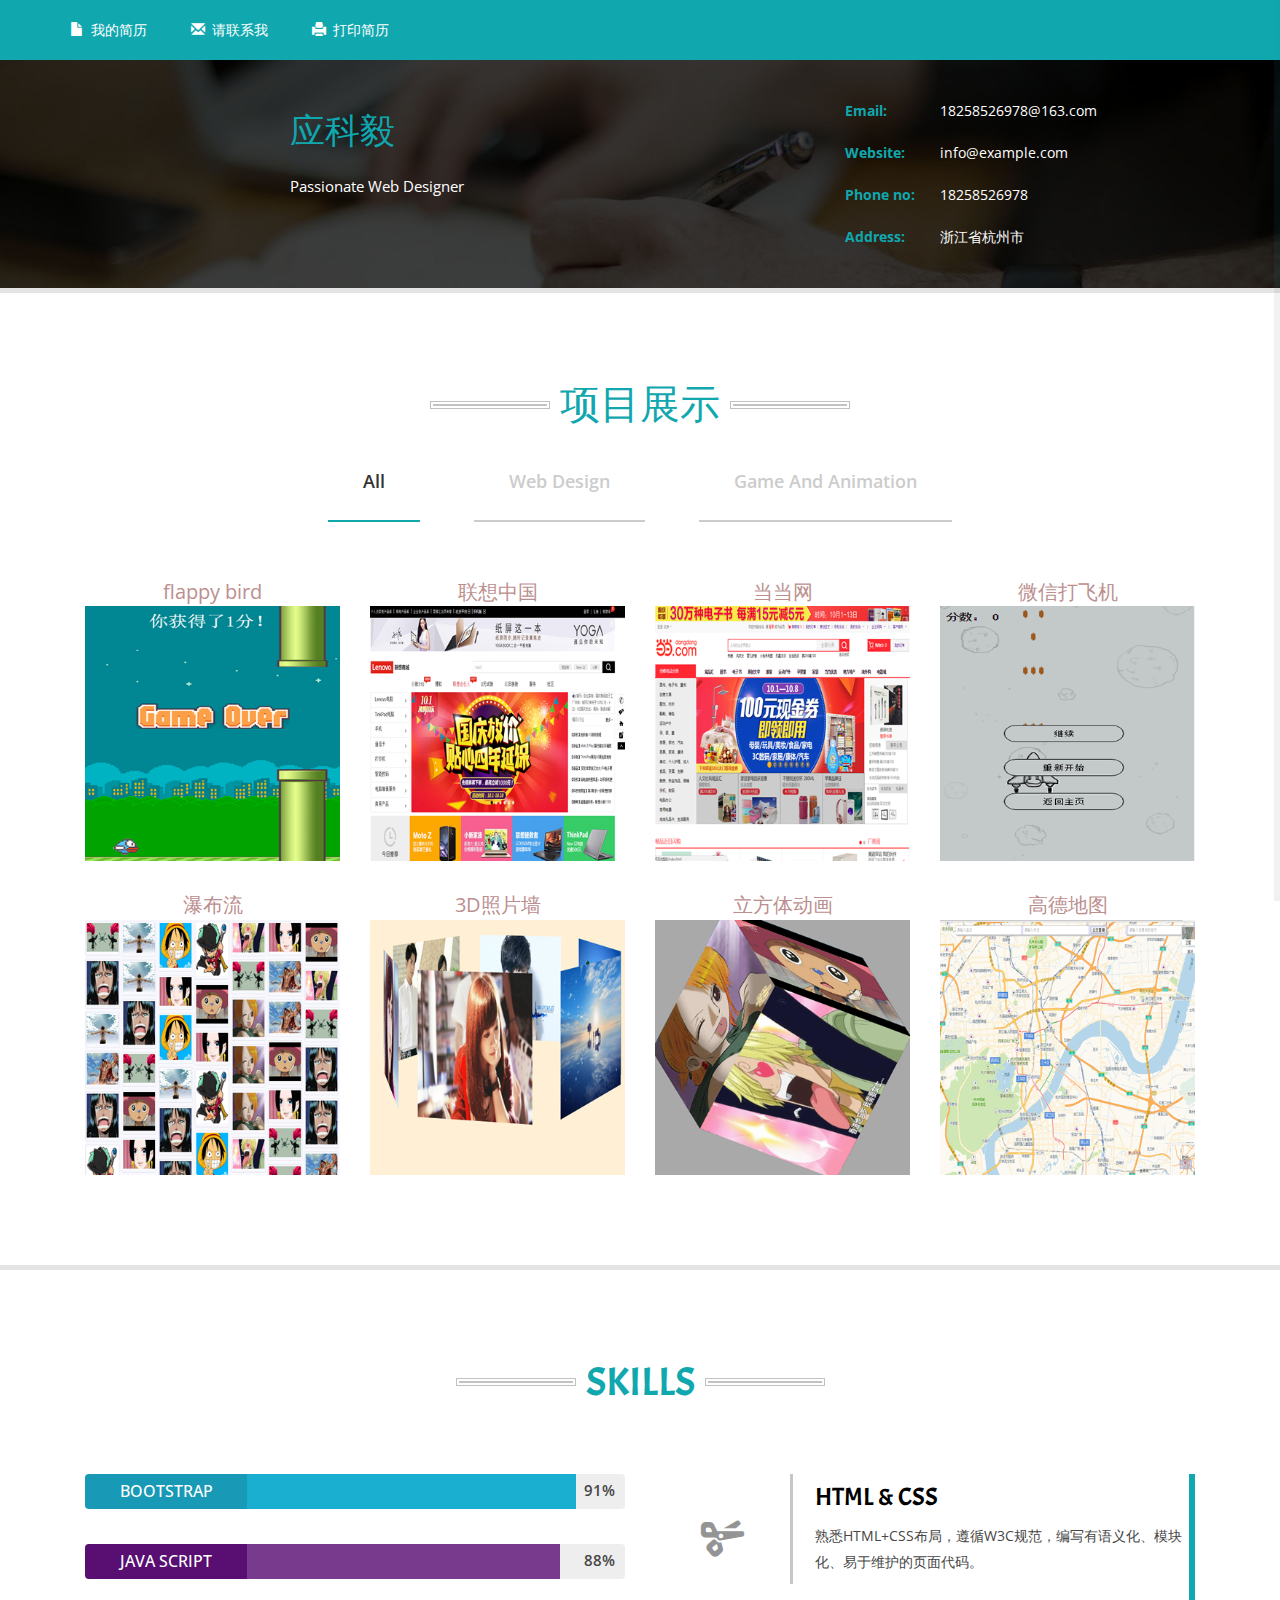
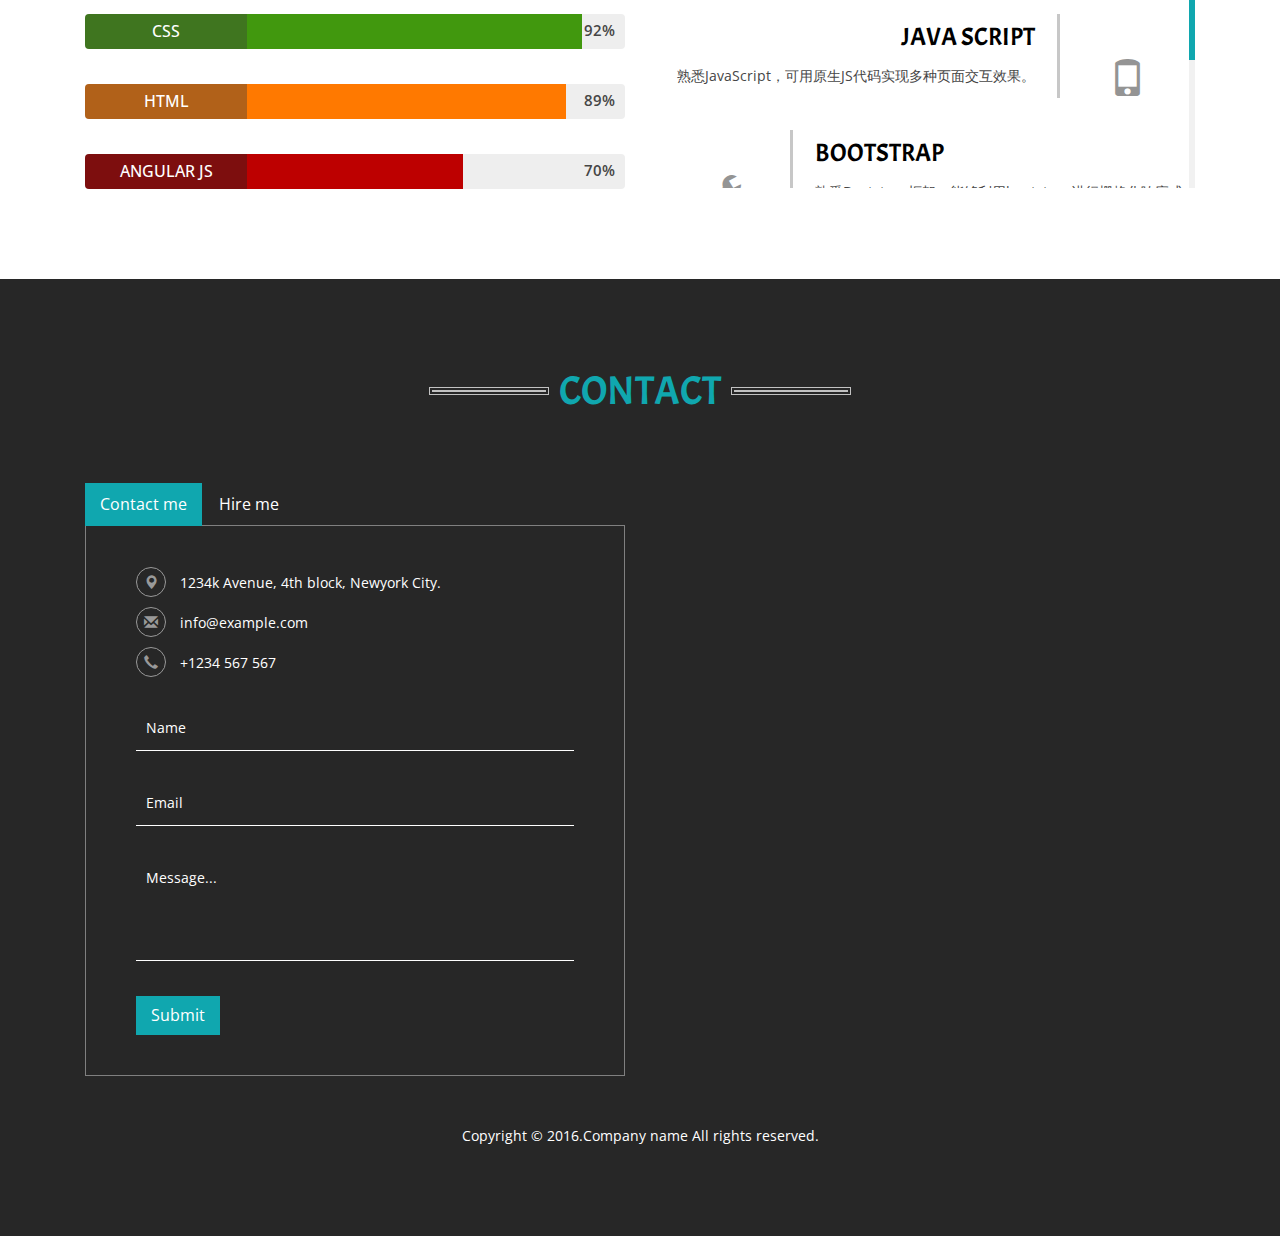
==== index.html @ 31d066c9 "2.7" ====
<!DOCTYPE html>
<html>
<head>
<title>Home</title>
<!-- for-mobile-apps -->
<meta name="viewport" content="width=device-width, initial-scale=1">
<meta http-equiv="Content-Type" content="text/html; charset=utf-8" />
<meta name="keywords" content="" />
<script type="application/x-javascript"> addEventListener("load", function() { setTimeout(hideURLbar, 0); }, false);
		function hideURLbar(){ window.scrollTo(0,1); } </script>
<!-- //for-mobile-apps -->
<link href="css/bootstrap.css" rel="stylesheet" type="text/css" media="all" />
<link href="css/style.css" rel="stylesheet" type="text/css" media="all" />
<!-- js -->
<script type="text/javascript" src="js/jquery-2.1.4.min.js"></script>
<!-- //js -->
<!-- fonts -->
<link href='http://fonts.useso.com/css?family=Open+Sans:300italic,400italic,600italic,700italic,800italic,400,300,600,700,800' rel='stylesheet' type='text/css'>
<link href='http://fonts.useso.com/css?family=Acme' rel='stylesheet' type='text/css'><!-- //fonts -->

	<!-- start-smoth-scrolling -->
		<script type="text/javascript" src="js/move-top.js"></script>
		<script type="text/javascript" src="js/easing.js"></script>
		<script type="text/javascript">
			jQuery(document).ready(function($) {
				$(".scroll").click(function(event){		
					event.preventDefault();
					$('html,body').animate({scrollTop:$(this.hash).offset().top},1000);
				});
			});
		</script>
	<!-- start-smoth-scrolling -->

<!-- skills -->
<script src="js/pie-chart.js" type="text/javascript"></script>
 <script type="text/javascript">

        $(document).ready(function () {
            $('#demo-pie-1').pieChart({
                barColor: '#10A7AF',
                trackColor: '#fff',
                lineCap: 'round',
                lineWidth: 8,
                onStep: function (from, to, percent) {
                    $(this.element).find('.pie-value').text(Math.round(percent) + '%');
                }
            });

            $('#demo-pie-2').pieChart({
                barColor: '#10A7AF',
                trackColor: '#fff',
                lineCap: 'butt',
                lineWidth: 8,
                onStep: function (from, to, percent) {
                    $(this.element).find('.pie-value').text(Math.round(percent) + '%');
                }
            });

            $('#demo-pie-3').pieChart({
                barColor: '#10A7AF',
                trackColor: '#fff',
                lineCap: 'square',
                lineWidth: 8,
                onStep: function (from, to, percent) {
                    $(this.element).find('.pie-value').text(Math.round(percent) + '%');
                }
            });
			
			$('#demo-pie-4').pieChart({
                barColor: '#10A7AF',
                trackColor: '#fff',
                lineCap: 'square',
                lineWidth: 8,
                onStep: function (from, to, percent) {
                    $(this.element).find('.pie-value').text(Math.round(percent) + '%');
                }
            });
        });
    </script>
<!-- skills -->
<script type="text/javascript" src="js/numscroller-1.0.js"></script>

</head>
<body>
<!-- banner -->
<div class="header-top">
	<div class="container">
		<ul>
			<li><a class="scroll" href="#about"><span class="glyphicon glyphicon-file" aria-hidden="true"></span>我的简历</a></li>
			<li><a class="scroll" href="#emailme"><span class="glyphicon glyphicon-envelope" aria-hidden="true"></span>请联系我</a></li>
			<li><a href="javascript:window.print()"><span class="glyphicon glyphicon-print" aria-hidden="true"></span>打印简历</a></li>
		</ul>
	</div>
</div>	
<div class="header">
	<div class="container">
		<div class="col-md-8 header-left">
			<div class="col-sm-5 pro-pic">
				<!--<img class="img-responsive" src="images/pic1.jpg" alt=" "/>-->
			</div>
			<div class="col-sm-5 pro-text">
				<h1>应科毅</h1>
				<p>Passionate Web Designer</p>
			</div>
			<div class="clearfix"></div>
		</div>
		<div class="col-md-4 header-right ">
			<ul class="list-left">
				<li>Email:</li>
				<li>Website:</li>
				<li>Phone no:</li>
				<li>Address: </li>
			</ul>
			<ul class="list-right">
				<li><a href="mailto:info@example.com">18258526978@163.com</a></li>
				<li><a href="mailto:info@example.com">info@example.com</a></li>
				<li>18258526978</li>
				<li>浙江省杭州市</li>
			</ul>
			<div class="clearfix"></div>
		</div>
		<div class="clearfix"></div>
	</div>
</div>
<!-- //banner -->
<!-- education -->
<!--<div class="employment">-->
	<!--<div class="container">-->
		<!--<h3 class="tittle ">Work Experience</h3>-->
		<!--<p class="abt-para ">Sed ut perspiciatis unde omnis iste natus error sit -->
		<!--voluptatem accusantium doloremque laudantium, totam -->
		<!--rem aperiam, eaque ipsa quae ab illo inventore veritatis -->
		<!--et quasi architecto beatae vitae dicta sunt explicabo. -->
		<!--Nemo enim ipsam voluptatem quia voluptas sit aspernatur . </p>-->

	<!--</div>-->
<!--</div>-->
<!-- education -->
<!-- portfolio -->
<div class="portfolio">
	<div class="container">
		<h3 class="tittle ">项目展示</h3>
			<div class="portfolio-grids">
				<script src="js/easyResponsiveTabs.js" type="text/javascript"></script>
				<script type="text/javascript">
									$(document).ready(function () {
										$('#horizontalTab').easyResponsiveTabs({
											type: 'default', //Types: default, vertical, accordion           
											width: 'auto', //auto or any width like 600px
											fit: true   // 100% fit in a container
										});
									});
									
				</script>
				<div class="sap_tabs">
					<div id="horizontalTab" style="display: block; width: 100%; margin: 0px;">
						<ul class="resp-tabs-list">
							<li class="resp-tab-item" aria-controls="tab_item-0" role="tab"><span>All</span></li> 
							<li class="resp-tab-item" aria-controls="tab_item-1" role="tab"><span>Web Design</span></li> 
							<li class="resp-tab-item" aria-controls="tab_item-2" role="tab"><span>Game and Animation</span></li>
						</ul>				  	 
						<div class="resp-tabs-container">
							<div class="tab-1 resp-tab-content" aria-labelledby="tab_item-0">
								<div class="col-md-3 team-gd ">
									<div class="thumb">
										<div style="font-size: 20px;text-align: center;color: rosybrown;">flappy bird</div>
										<a href="Flappy%20Bird/flappy%20bird.html" class="portfolio-link b-link-diagonal b-animate-go" data-toggle="modal"><img src="images/flappybird.png" alt=""><div class="team_pos">
											<ul>
												<li>
													<div class="morph pic fb_icon1">

													</div>
												</li>
											</ul>
										</div>

										</a>
									</div>
								</div>
								<div class="col-md-3 team-gd ">
									<div class="thumb">
										<div style="font-size: 20px;text-align: center;color: rosybrown;">联想中国</div>
										<a href="lenove/index.html" class="portfolio-link b-link-diagonal b-animate-go" data-toggle="modal"><img src="images/联想.png" alt="">
										<div class="team_pos">
											<ul>
												<li>
													<div class="morph pic fb_icon1">
													</div>
												</li>
											</ul>
										</div>
										</a>
									</div>
								</div>
								<div class="col-md-3 team-gd ">
									<div class="thumb">
										<div style="font-size: 20px;text-align: center;color: rosybrown;">当当网</div>
										<a href="当当网/index.html" class="portfolio-link b-link-diagonal b-animate-go" data-toggle="modal"><img src="images/当当.png" alt="">
										<div class="team_pos">
											<ul>
												<li>
													<div class="morph pic fb_icon1">
													</div>
												</li>
											</ul>
										</div>
										</a>
									</div>
								</div>
								<div class="col-md-3 team-gd ">
									<div class="thumb">
										<div style="font-size: 20px;text-align: center;color: rosybrown;">微信打飞机</div>

										<a href="微信打飞机/微信打飞机.html" class="portfolio-link b-link-diagonal b-animate-go" data-toggle="modal"><img src="images/微信打飞机.png" alt="">
										<div class="team_pos">
											<ul>
												<li>
													<div class="morph pic fb_icon1">
													</div>
												</li>
											</ul>
										</div>
										</a>
									</div>
								</div>
								<div class="col-md-3 team-gd yes_marg ">
									<div class="thumb">
										<div style="font-size: 20px;text-align: center;color: rosybrown;">瀑布流</div>
										<a href="瀑布流/瀑布流.html" class="portfolio-link b-link-diagonal b-animate-go" data-toggle="modal"><img src="images/瀑布流.png" alt="">
										<div class="team_pos">
											<ul>
												<li>
													<div class="morph pic fb_icon1">
													</div>
												</li>
											</ul>
										</div>
										</a>
									</div>
								</div>
								<div class="col-md-3 team-gd yes_marg ">
									<div class="thumb">
										<div style="font-size: 20px;text-align: center;color: rosybrown;">3D照片墙</div>
										<a href="3d照片墙/3D照片墙.html" class="portfolio-link b-link-diagonal b-animate-go" data-toggle="modal"><img src="images/3D照片墙.png" alt="">
										<div class="team_pos">
											<ul>
												<li>
													<div class="morph pic fb_icon1">
													</div>
												</li>
											</ul>
										</div>
										</a>
									</div>
								</div>
								<div class="col-md-3 team-gd yes_marg ">
									<div class="thumb">
										<div style="font-size: 20px;text-align: center;color: rosybrown;">立方体动画</div>
										<a href="立方体动画/绘制立方体.html" class="portfolio-link b-link-diagonal b-animate-go" data-toggle="modal"><img src="images/立方体旋转.png" alt="">
										<div class="team_pos">
											<ul>
												<li>
													<div class="morph pic fb_icon1">
													</div>
												</li>
											</ul>
										</div>
										</a>
									</div>
								</div>
								<div class="col-md-3 team-gd yes_marg ">
									<div class="thumb">
										<div style="font-size: 20px;text-align: center;color: rosybrown;">高德地图</div>
										<a href="高德地图/高德地图.html" class="portfolio-link b-link-diagonal b-animate-go" data-toggle="modal"><img src="images/高德.png" alt="">
										<div class="team_pos">
											<ul>
												<li>
													<div class="morph pic fb_icon1">
													</div>
												</li>
											</ul>
										</div>
										</a>
									</div>
								</div>
								<div class="clearfix"></div>
							</div>
							<div class="tab-1 resp-tab-content" aria-labelledby="tab_item-1">
								<div class="col-md-3 team-gd ">
									<div class="thumb">
										<a href="高德地图/高德地图.html" class="portfolio-link b-link-diagonal b-animate-go" data-toggle="modal"><img src="images/高德.png" alt="">
										<div class="team_pos">
											<ul>
												<li>
													<div class="morph pic fb_icon1">
													</div>
												</li>
											</ul>
										</div>
										</a>
									</div>
								</div>
								<div class="col-md-3 team-gd  ">
									<div class="thumb">
										<a href="瀑布流/瀑布流.html" class="portfolio-link b-link-diagonal b-animate-go" data-toggle="modal"><img src="images/瀑布流.png" alt="">
										<div class="team_pos">
											<ul>
												<li>
													<div class="morph pic fb_icon1">
													</div>
												</li>
											</ul>
										</div>
										</a>
									</div>
								</div>
								<div class="col-md-3 team-gd ">
									<div class="thumb">
										<a href="lenove/index.html" class="portfolio-link b-link-diagonal b-animate-go" data-toggle="modal"><img src="images/联想.png" alt="">
										<div class="team_pos">
											<ul>
												<li>
													<div class="morph pic fb_icon1">
													</div>
												</li>
											</ul>
										</div>
										</a>
									</div>
								</div>
								<div class="clearfix"></div>
							</div>
							<div class="tab-1 resp-tab-content" aria-labelledby="tab_item-2">
								<div class="col-md-3 team-gd ">
									<div class="thumb">
										<a href="微信打飞机/微信打飞机.html" class="portfolio-link b-link-diagonal b-animate-go" data-toggle="modal"><img src="images/微信打飞机.png" alt="">
										<div class="team_pos">
											<ul>
												<li>
													<div class="morph pic fb_icon1">
													</div>
												</li>
											</ul>
										</div>
										</a>
									</div>
								</div>
								<div class="col-md-3 team-gd ">
									<div class="thumb">
										<a href="Flappy%20Bird/flappy%20bird.html" class="portfolio-link b-link-diagonal b-animate-go" data-toggle="modal"><img src="images/flappybird.png" alt="">
										<div class="team_pos">
											<ul>
												<li>
													<div class="morph pic fb_icon1">
													</div>
												</li>
											</ul>
										</div>
										</a>
									</div>
								</div>
								<div class="col-md-3 team-gd">
									<div class="thumb">
										<a href="立方体动画/绘制立方体.html" class="portfolio-link b-link-diagonal b-animate-go" data-toggle="modal"><img src="images/立方体旋转.png" alt="">
										<div class="team_pos">
											<ul>
												<li>
													<div class="morph pic fb_icon1">
													</div>
												</li>
											</ul>
										</div>
										</a>
									</div>
								</div>
								<div class="col-md-3 team-gd">
									<div class="thumb">
										<a href="3d照片墙/3D照片墙.html" class="portfolio-link b-link-diagonal b-animate-go" data-toggle="modal"><img src="images/3D照片墙.png" alt="">
										<div class="team_pos">
											<ul>
												<li>
													<div class="morph pic fb_icon1">
													</div>
												</li>
											</ul>
										</div>
										</a>
									</div>
								</div>
								<div class="clearfix"></div>
							</div>
						</div>
					</div>
				</div>
			</div>
	</div>
</div>
<!-- //portfolio -->
<!-- more skills -->
<div class="more">
	<div class="container">
		<h3 class="tittle ">Skills</h3>
		<div class="col-md-6 skill-left ">
			<div class="progress">
				  <div class="progress-bar progress-bar-success" style="width: 30%">BOOTSTRAP
					<span class="sr-only">35% Complete (success)</span>
				  </div>
				  <div class="progress-bar progress-bar-warning " style="width: 61%">
					<span class="sr-only"></span>
				  </div>
				  <p>91%</p>
				  <div class="clearfix"></div>
			</div>
			<div class="progress">
				  <div class="progress-bar progress-bar-success1" style="width: 30%">JAVA SCRIPT
					<span class="sr-only">35% Complete (success)</span>
				  </div>
				  <div class="progress-bar progress-bar-warning1" style="width: 58%">
					<span class="sr-only"></span>
				  </div>
				  <p>88%</p>
				  <div class="clearfix"></div>
			</div>
			<div class="progress">
				  <div class="progress-bar progress-bar-success3" style="width: 30%">CSS
					<span class="sr-only">35% Complete (success)</span>
				  </div>
				  <div class="progress-bar progress-bar-warning3 " style="width: 62%">
					<span class="sr-only"></span>
				  </div>
				  <p>92%</p>
				  <div class="clearfix"></div>
			</div>
			<div class="progress">
				  <div class="progress-bar progress-bar-success2" style="width: 30%">HTML
					<span class="sr-only">35% Complete (success)</span>
				  </div>
				  <div class="progress-bar progress-bar-warning2" style="width: 59%">
					<span class="sr-only"></span>
				  </div>
				  <p>89%</p>
				  <div class="clearfix"></div>
			</div>
			
			<div class="progress no-marg">
				  <div class="progress-bar progress-bar-success4" style="width: 30%">ANGULAR JS
					<span class="sr-only">35% Complete (success)</span>
				  </div>
				  <div class="progress-bar progress-bar-warning4" style="width: 40%">
					<span class="sr-only"></span>
				  </div>
				  <p>70%</p>
				  <div class="clearfix"></div>
			</div>
		</div>
		<div class="col-md-6 skill-right ">
			<div class="scrollbar scrollbar1">
				<div class="more-gds">
					<div class="col-sm-3 more-left">
						<span class="glyphicon glyphicon-scissors" aria-hidden="true"></span>
					</div>
					<div class="col-sm-9 more-right">
						<h4>HTML & CSS</h4>
						<p>熟悉HTML+CSS布局，遵循W3C规范，编写有语义化、模块化、易于维护的页面代码。</p>
					</div>
					<div class="clearfix"></div>
				</div>
				<div class="more-gds yes_marg">
					<div class="col-sm-9 more-right2">
						<h4>JAVA SCRIPT</h4>
						<p>熟悉JavaScript，可用原生JS代码实现多种页面交互效果。</p>
					</div>
					<div class="col-sm-3 more-left">
						<span class="glyphicon glyphicon-phone" aria-hidden="true"></span>
					</div>
					<div class="clearfix"></div>
				</div>
				<div class="more-gds yes_marg">
					<div class="col-sm-3 more-left">
						<span class="glyphicon glyphicon-wrench" aria-hidden="true"></span>
					</div>
					<div class="col-sm-9 more-right">
						<h4>BOOTSTRAP</h4>
						<p>熟悉Bootstrap框架，能够利用bootstrap进行栅格化响应式布局并搭建页面，能实现下拉菜单，导航栏，进度条，具有响应式布局的嵌入视频内容等。</p>
					</div>
					<div class="clearfix"></div>
				</div>
				<div class="more-gds yes_marg">
					<div class="col-sm-9 more-right2">
						<h4>ANGULAR JS</h4>
						<p>熟悉AngularJS的指令、MVC设计模式，能够解决基本的依赖注入问题；能自定义指令、自定义过滤器、自定义服务。</p>
					</div>
					<div class="col-sm-3 more-left">
						<span class="glyphicon glyphicon-send" aria-hidden="true"></span>
					</div>
					<div class="clearfix"></div>
				</div>
			</div>
		</div>
		<div class="clearfix"></div>
	</div>
</div>
<!-- more skills -->
<!-- contact -->
<div id="emailme" class="contact">
	<div class="container">
		<h3 class="tittle">Contact</h3>
		<div class="col-md-6 contact-left ">
			<div class="horizontal-tab">
				<ul class="nav nav-tabs">
					<li class="active"><a href="#tab1" data-toggle="tab" aria-expanded="false">Contact me</a></li>
					<li class=""><a href="#tab2" data-toggle="tab" aria-expanded="false">Hire me</a></li>
				</ul>
				<div class="tab-content">
					<div class="tab-pane active in" id="tab1">
						<div class="contact-form">
							<ul>
								<li><i class="glyphicon glyphicon-map-marker" aria-hidden="true"></i>1234k Avenue, 4th block, <span>Newyork City.</span></li>
								<li><i class="glyphicon glyphicon-envelope" aria-hidden="true"></i><a href="mailto:info@example.com">info@example.com</a></li>
								<li><i class="glyphicon glyphicon-earphone" aria-hidden="true"></i>+1234 567 567</li>
							</ul>
							<form>
								<input type="text" value="Name" onfocus="this.value = '';" onblur="if (this.value == '') {this.value = 'Name';}" required="">
								<input type="email" value="Email" onfocus="this.value = '';" onblur="if (this.value == '') {this.value = 'Email';}" required="">
								<textarea type="text" onfocus="this.value = '';" onblur="if (this.value == '') {this.value = 'Message...';}" required="">Message...</textarea>
								<input type="submit" value="Submit" >
							</form>
						</div>
					 
					</div>
					<div class="tab-pane" id="tab2">
					  <div class="contact-form">
							<form>
								<input type="text" value="Name" onfocus="this.value = '';" onblur="if (this.value == '') {this.value = 'Name';}" required="">
								<input type="email" value="Email" onfocus="this.value = '';" onblur="if (this.value == '') {this.value = 'Email';}" required="">
								<textarea type="text" onfocus="this.value = '';" onblur="if (this.value == '') {this.value = 'Message...';}" required="">Description...</textarea>
								<input id="uploadFile" placeholder="Choose File" disabled="disabled" />
									<div class="fileUpload btn btn-primary">
										<span>Upload</span>
										<input id="uploadBtn" type="file" class="upload" />
									</div>
								<input type="submit" value="Send Request" >
							</form>
							<script>
								document.getElementById("uploadBtn").onchange = function () {
									document.getElementById("uploadFile").value = this.value;
								};
							</script>
						</div>
					</div>
					
				</div>
            </div>
		</div>
		<div class="clearfix"></div>
		<p class="copy-right">Copyright &copy; 2016.Company name All rights reserved.</p>
	</div>
</div>
<!-- //contact -->
<!-- for bootstrap working -->
	<script src="js/bootstrap.js"></script>
<!-- //for bootstrap working -->

<div class="portfolio-modal modal fade slideanim" id="portfolioModal9" tabindex="-1" role="dialog" aria-hidden="true">
    <div class="modal-content port-modal">
        <div class="close-modal" data-dismiss="modal">
            <div class="lr">
                <div class="rl"></div>
            </div>
        </div>
        <div class="container">
			<div class="row">
                <div class="col-lg-8 col-lg-offset-2 text-center">
                    <div class="modal-body">
                        <img src="images/pic1.jpg" class="img-responsive img-centered" alt="">
                    </div>
                </div>
            </div>
        </div>
    </div>
</div>
	<!--scrolling js-->
	<script src="js/jquery.nicescroll.js"></script>
	<script src="js/scripts.js"></script>
	<!--//scrolling js-->
	<!-- smooth scrolling -->
	<script type="text/javascript">
		$(document).ready(function() {
		/*
			var defaults = {
			containerID: 'toTop', // fading element id
			containerHoverID: 'toTopHover', // fading element hover id
			scrollSpeed: 1200,
			easingType: 'linear' 
			};
		*/								
		$().UItoTop({ easingType: 'easeOutQuart' });
		});
	</script>
	<a href="#" id="toTop" style="display: block;"> <span id="toTopHover" style="opacity: 1;"> </span></a>
<!-- //smooth scrolling -->

</body>
</html>
---- css/style.css ----
html, body{
	margin:0;
	background:	#fff;
	font-family: 'Open Sans', sans-serif;
}
h4, h5, h6,
h1, h2, h3 {
margin: 0;
font-family: 'Acme', sans-serif;
}
p{
	margin:0;
}
ul,label{
	margin:0;
	padding:0;
}
input[type="button"],input[type="submit"]{
	transition:0.5s all;
	-webkit-transition:0.5s all;
	-moz-transition:0.5s all;
	-o-transition:0.5s all;
	-ms-transition:0.5s all;
}
body a{
	transition: 0.5s all;
	-webkit-transition: 0.5s all;
	-o-transition: 0.5s all;
	-moz-transition: 0.5s all;
	-ms-transition: 0.5s all;
	text-decoration:none;

}
body a:hover{
	text-decoration:none;
}
/*-- to-top --*/
#toTop {
	display: none;
	text-decoration: none;
	position: fixed;
	bottom: 28px;
	right: 1%;
	overflow: hidden;
	z-index: 999; 
	width: 32px;
	height: 32px;
	border: none;
	text-indent: 100%;
	background: url("../images/arr.png") no-repeat 0px 0px;
}
#toTopHover {
	width: 32px;
	height: 32px;
	display: block;
	overflow: hidden;
	float: right;
	opacity: 0;
	-moz-opacity: 0;
	filter: alpha(opacity=0);
}
/*-- //to-top --*/
/*-- resume --*/
.header-top{
	background:#10A7AF;
	padding:20px 0;
}
.header-top ul li a {
    color: #fff;
    font-size: 14px;
    text-decoration: none;
	outline:none;
}
.header-top ul li a span {
    margin-right: 7px;
}
.header-top ul li {
    list-style-type: none;
    display: inline-block;
    margin-right: 40px;
}
.header {
    background: #f7f7f7;
    padding: 30px 0;
    border-bottom: 5px solid #E4E4E4;
}
.header-left {
    padding: 0;
}
.pro-pic {
    width: 27%;
}
.pro-pic img {
    border: 2px solid #10A7AF;
    padding: 12px;
    background: #fff;
}

.pro-text h1 {
    font-size: 35px;
    margin: 23px 0 24px;
    color: #10A7AF;
    text-transform: uppercase;
}
.pro-text p {
    font-size: 15px;
    color: #fff;
}
.header-right ul li {
    font-size: 14px;
    line-height: 3em;
    list-style-type: none;
    color: #fff;
}
ul.list-left {
    float: left;
    width: 27%;
}
ul.list-right {
    float: left;
    width: 73%;
}
ul.list-left li {
    font-weight: 700;
    color: #10A7AF;
}
.header-right ul li a {
    color: #fff;
    text-decoration: none;
}
.header{
    background: url(../images/pic2.jpg) no-repeat center;
    background-size: cover;
    -webkit-background-size: cover;
    -o-background-size: cover;
    -ms-background-size: cover;
    -moz-background-size: cover;
}

/*-- //resume --*/
.about {
    padding: 90px 0 0;
    border-bottom: 5px solid #E4E4E4;
}
h3.tittle {
    font-size: 40px;
    text-transform: uppercase;
    text-align: center;
    margin-bottom: 35px;
    color: #10A7AF;
}
p.abt-para {
    color: #464646;
    line-height: 2.2em;
    text-align: center;
    font-size: 14px;
    width: 75%;
    margin: 0 auto 50px;
}
.abt-left{
	background:#f7f7f7;
}
.abt-right{
    background: url(../images/pic3.jpg) no-repeat center;
    background-size: cover;
    -webkit-background-size: cover;
    -o-background-size: cover;
    -ms-background-size: cover;
    -moz-background-size: cover;
	min-height:610px;	
}
.abt-gd-left {
    padding-top: 200px;
}
/*--pie-chart---*/
.pie-title-center {
  display: inline-block;
  position: relative;
  text-align: center;
}
h3.tittle:after, h3.tittle:before {
    border: 4px double #c2c2c2;
    width: 120px;
    display: inline-block;
    content: "";
    margin: 9px 10px;
}

.pie-value {
    display: block;
    position: absolute;
    font-size: 28px;
    top: 27%;
    left: 0;
    right: 0;
    color: #fff;
}
.abt-gd-left h4 {
    margin-top: 40px;
    color: #10A7AF;
    font-weight: 100;
    font-size: 22px;
}
.abt-left {
    padding: 120px 100px 0;
	min-height:610px;
}
.abt-left h2 {
    font-size: 32px;
    color: #10A7AF;
    margin-bottom: 45px;
}
/*-- //about--*/
/*-- Accordion --*/
.accordion, .accordion * {
	-webkit-box-sizing:border-box; 
	-moz-box-sizing:border-box; 
	box-sizing:border-box;
}

.accordion {
	overflow:hidden;
	background:#f7f7f7;
    border: 1px solid #CACACA;
}
/*----- Section Titles -----*/
.accordion-section-title {
    width: 100%;
    display: inline-block;
    border-bottom:1px solid #CACACA;
    background: #fff;
    transition: all linear 0.15s;
    font-size: 20px;
    color: #464646;
    text-indent: 2em;
	text-decoration:none;
    padding: 31px 0;
	font-family: 'Open Sans', sans-serif;
	text-transform:uppercase;
}

.accordion-section-title.active, .accordion-section-title:hover,.accordion-section-title.focus {
    color: #464646;
	text-decoration:none;
}

.accordion-section:last-child .accordion-section-title {
border-bottom: none;
}
.accordion-section-content.open{
    border-top: 1px solid #cacaca;	
}
.accordion-section-content {
    padding: 15px 15px;
    display: none;
    border: none;
    border-bottom: 1px solid #cacaca;
    background: #fff;
    text-decoration: none;
    text-indent: 2em;
}
.accordion p {
    color: #464646;
    font-size: 14px;
    line-height: 1.8em;
}
.accordion i {
    float: right;
    margin:4px 20px 0 0;
    color: #000;
    font-size: 13px;
}
a.accordion-section-title span {
    font-family: 'Open Sans', sans-serif;
    font-size: 14px;
    margin: 0 9px 14px 0;
    color: #929292;
}
.accordion-section h6 {
    font-size: 20px;
    margin-bottom: 15px;
}
.accordion-section ul li {
    list-style-type: none;
    line-height: 2em;
    font-size: 14px;
    color: #464646;
}
.accordion-section ul li a{
    color: #464646;
	text-decoration:none;	
}
.accordion-section ul li span {
    margin-right: 14px;
    color: #10A7AF;
    font-weight: 100;
}
/*-- Section Content --*/
/*-- employment --*/
.employment{
	padding:90px 0;
}

.employ-right h5 {
    font-size: 22px;
    color: #10A7AF;
    margin-bottom: 20px;
    text-transform: uppercase;
}
.employ-right h5 span {
    color: #fff;
    background: #b1b1b1;
    font-size: 14px;
    padding: 10px 10px;
    margin-right: 30px;
}
.employ-right {
    border: 1px solid #B1B1B1;
    padding: 42px 35px 0px 0px;
    border-right: none;
    min-height: 200px;
    border-top: none;
}
.employ-right p {
    padding-left: 4.8em;
    color: #464646;
    line-height: 2.2em;
    font-size: 14px;
}
.employ-left2 p {
    padding-right: 4.8em;
    color: #464646;
    line-height: 2.2em;
    font-size: 14px;
	text-align:right;
}
.employ-left h4 {
    text-align: right;
    font-size: 86px;
    color: #000;
    font-style: italic;
}
.employ-left{
    padding: 53px 35px 0px 0px;
    min-height: 200px;
}
.employ-left2{
    padding: 42px 0px 0px 35px;
    border: none;
    border-bottom: 1px solid #B1B1B1;
    border-top: 1px solid #B1B1B1;
    min-height: 200px;
}
.employ-left2 h5 {
    text-align: right;
    font-size: 22px;
    color: #10A7AF;
    margin-bottom: 20px;
    text-transform: uppercase;
}
.employ-left2 h5 span {
    color: #fff;
    background: #b1b1b1;
    font-size: 14px;
    padding: 10px 10px;
    margin-left: 30px;
}
.employ-right2 h4 {
    font-size: 86px;
    color: #000;
    font-style: italic;
}
.employ-right2 {
    padding: 53px 0px 0px 35px;
    border-left: 1px solid #B1B1B1;
    min-height: 200px;
    border-bottom: 1px solid #B1B1B1;
}
.border-emp{
	border-top: 1px solid #B1B1B1;
	border-bottom: 1px solid #B1B1B1;
}
/*-- //employment --*/
/*-- numscroller --*/
.num-scroller{
    background: url(../images/pic7.jpg) no-repeat center;
    background-size: cover;
    -webkit-background-size: cover;
    -o-background-size: cover;
    -ms-background-size: cover;
    -moz-background-size: cover;
    min-height: 500px;	
	padding-top:90px; 
}
.numscroller {
    color: #fff;
    font-size: 25px;
    border: 4px solid #fff;
    width: 146px;
    height: 146px;
    border-radius: 100%;
    line-height: 136px;
    margin: 0 auto;
}
.capabil-grid p {
    margin-top: 45px;
    text-align: center;
    font-size: 22px;
    color: #fff;
    font-weight: 500;
    text-transform: uppercase;
}
/*-- //numscroller --*/
.portfolio{
	padding:90px 0;
    border-bottom: 5px solid #E4E4E4;
}
.sap_tabs{
	clear:both;
	padding: 0em 0 0em;
}
.resp-tabs-list {
	text-align:center;
    list-style: none;
    margin: 3em 0 4em 0;
    padding: 0;
}
.resp-tab-item{
    margin: 0 25px;
    padding: 0 35px 25px 35px;
    text-decoration: none;
    color: #ccc;
    cursor: pointer;
    font-size: 18px;
    text-transform: uppercase;
    border-bottom: 2px solid #ccc;
    display: inline-block;
    text-align: center;
    list-style: none;
    outline: none;
    -webkit-transition: all 0.3s ease-out;
    -moz-transition: all 0.3s ease-out;
    -ms-transition: all 0.3s ease-out;
    -o-transition: all 0.3s ease-out;
    transition: all 0.3s ease-out;
    text-transform: Capitalize;
    font-weight: 600;
}
.resp-tab-active,.resp-tab-item:hover{
	color: #333;
    border-bottom:2px solid #10A7AF;
}
.resp-tabs-container {
	padding: 0px;
	clear: left;	
}
h2.resp-accordion {
	cursor: pointer;
	padding: 5px;
	display: none;
}
.resp-tab-content {
	display: none;
}
.resp-content-active, .resp-accordion-active {
   display: block;
}

.thumb {
    max-width: 100%;
    margin-left: auto;
    margin-right: auto;
    position: relative;
    overflow: hidden;
}
.thumb:before, .thumb:after {
    content: "";
    position: absolute;
    opacity: 0;
    pointer-events: none;
    z-index: 6;
    -webkit-transition: all 0.5s ease 0s;
    transition: all 0.5s ease 0s;
    box-shadow: none;
}
.thumb:before {
    top:28px;
    left:28px;
    right: 100%;
    bottom: 100%;
    border-top: 3px solid #10A7AF;
    border-left: 3px solid #10A7AF;
}
.thumb:hover:before {
    opacity: 1;
    bottom: 0;
    right: 0;
}
.thumb:hover img {
    -ms-transform: scale(1.1);
    -webkit-transform: scale(1.1);
    transform: scale(1.1);
}
.thumb img {
    -webkit-transition: 0.35s all ease;
    transition: 0.35s all ease;
	width:100%;
}
.thumb .team_pos {
    position: absolute;
    background:rgba(0, 0, 0, 0.41);
    width: 100%;
    bottom: -84px;
    left: 0;
    margin-top: 0px;
    padding: 6px 0;
    text-align: center;
}
.thumb:after {
    left: 100%;
    top: 100%;
    bottom:28px;
    right:28px;
    border-bottom: 3px solid #10A7AF;
    border-right: 3px solid #10A7AF;
}
.thumb:hover:after {
    opacity: 1;
    left: 0;
    top: 0;
}
.thumb:hover .team_pos {
    top: 0;
}
.thumb:hover ul li {
    margin: 77px 0px 0;
}
.team ul li {
    display: inline-block;
    margin: 11px 5px 0;
    width: 14%;
}
.pic {
    overflow: hidden;
    margin: auto;
}
.fb_icon1 {
    background: url(../images/search.png) no-repeat 2px 1px #000;
    width: 50px;
    height: 50px;
    border-radius: 100%;
    -webkit-border-radius: 100%;
    -moz-border-radius: 100%;
    -ms-border-radius: 100%;
    -o-border-radius: 100%;
}
.modal-header {
    border: none;
}
button.close{
	outline:none;
}
.modal-dialog {
    width: 600px;
    margin: 13em auto 0;
}
.port-modal{
	background:none;
	box-shadow:none;
	border:none;
}
div#portfolioModal1,div#portfolioModal2,div#portfolioModal3,div#portfolioModal4,div#portfolioModal5,div#portfolioModal6,div#portfolioModal7,div#portfolioModal8,div#portfolioModal9,div#portfolioModal10 {
    background: rgba(0, 0, 0, 0.55);
}
/*-- portfolio --*/

#portfolio .portfolio-item {
    right: 0;
    margin: 0 0 15px;
}
#portfolio .portfolio-item .portfolio-link {
    display: block;
    position: relative;
    margin: 0 auto;
    max-width: 400px;
}
#portfolio .portfolio-item .portfolio-link .caption {
    position: absolute;
    width: 100%;
    height: 100%;
    opacity: 0;
    background: rgba(24,188,156,.9);
    -webkit-transition: all ease .5s;
    -moz-transition: all ease .5s;
    transition: all ease .5s;
}
#portfolio .portfolio-item .portfolio-link .caption:hover {
    opacity: 1;
}
#portfolio .portfolio-item .portfolio-link .caption .caption-content {
    position: absolute;
    top: 50%;
    width: 100%;
    height: 20px;
    margin-top: -12px;
    text-align: center;
    font-size: 20px;
    color: #fff;
}
#portfolio .portfolio-item .portfolio-link .caption .caption-content i {
    margin-top: -12px;
	font-size: 35px;
}
#portfolio * {
    z-index: 2;
}
@media(min-width:767px) {
    #portfolio .portfolio-item {
    margin: 0 0 30px;
    }
}

.portfolio-modal .modal-content h3 {
    margin: 0 0 44px 0px;
    font-size: 2em;
    color: #fff;
}
.portfolio-modal .modal-content img {
    margin: 0 auto;
}
.portfolio-modal .modal-content p {
	font-size: 14px;
    padding: 2em 0;
    line-height: 1.8em;
    color: #fff;
}
.portfolio-modal .close-modal {
    position: absolute;
    top: 25px;
    right: 25px;
    width: 75px;
    height: 75px;
    background-color: transparent;
    cursor: pointer;
    z-index: 1;
}
.portfolio-modal .close-modal:hover {
    opacity: .7;
}
.col-lg-offset-2 {
    margin-left: 0;
	margin:30px auto 0;
	float:none;
}
.portfolio-modal .close-modal .lr {
    z-index: 1051;
    width: 1px;
    height: 75px;
    margin-left: 35px;
    background-color: #fff;
    -webkit-transform: rotate(45deg);
    -ms-transform: rotate(45deg);
    transform: rotate(45deg);
}
.portfolio-modal .close-modal .lr .rl {
    z-index: 1052;
    width: 1px;
    height: 75px;
    background-color: #fff;
    -webkit-transform: rotate(90deg);
    -ms-transform: rotate(90deg);
    transform: rotate(90deg);
}
.yes_marg{
	margin-top:30px;
}
/*-- //portfolio --*/
/*-- skills --*/
.more {
    padding: 90px 0;
}
.progress p{
	float:right;
	margin-right:10px;
	font-weight:600;
	color:#464646;
	font-size:15px;
}
.progress {
    height: 35px;
    background-color: #eee;
    border-radius: 4px;
    -webkit-box-shadow: none;
    box-shadow: none;
    line-height: 32px;
    margin-bottom: 35px;
}
.progress-bar {
    font-size: 16px;
    line-height: 34px;
    -webkit-box-shadow: none;
    box-shadow: none;
	font-weight:500;
}
.progress-bar-success {
    background-color: #189AB7;
}
.progress-bar-warning {
    background-color: #1AAFD0;
}
.progress-bar.progress-bar-success1 {
    background: #580F71;
}
.progress-bar.progress-bar-warning1 {
    background: #773A8C;
}
.progress-bar.progress-bar-success2 {
    background: #B16119;
}
.progress-bar.progress-bar-warning2 {
    background: #ff7900;
}
.progress-bar.progress-bar-success3 {
    background: #3F751F;
}
.progress-bar.progress-bar-warning3 {
    background: #41980E;
}
.progress-bar.progress-bar-success4 {
    background: #7D0E0E;
}
.progress-bar.progress-bar-warning4 {
    background: #BD0000;
}
.no-marg{
	margin:0;
}
.more h3,.contact h3{
	margin-bottom:70px;
}
.more-left span {
    color: #949494;
    font-size: 37px;
}
.more-left{
    text-align: center;
    padding: 0;
    margin-top: 45px;
}

.more-right h4,.more-right2 h4 {
    color: #000;
    font-size: 25px;
    margin-bottom: 12px;
}
.more-right2 h4 ,.more-right2 p{
text-align:right;	
}
.more-right {
    border-left: 3px solid #C7C7C7;
    padding: 10px 10px 10px 22px;
}
.more-right2 {
    border-right: 3px solid #C7C7C7;
    padding: 10px 22px 10px 10px;
}
.more-right p ,.more-right2 p{
    font-size: 14px;
    line-height: 1.8em;
    color: #464646;
}
.scrollbar {
    height: 314px;
    background: #fff;
    overflow-y: scroll;
    padding: 0em 0em 0;
}
/*-- //skills --*/
/*-- contact --*/
.contact {
    background: #272727;
    padding: 90px 0;
}
.contact-right iframe {
    width: 100%;
    height: 588px;
}
p.copy-right {
    color: #fff;
    text-align: center;
    margin-top: 50px;
    font-size: 14px;
}
p.copy-right a{
    color: #fff;
	text-decoration:none;	
}
p.copy-right a:hover{
    color: #10A7AF;	
}
.contact-form ul li i{
	color: #999;
    border: 1px solid #999;
    padding:.5em;
    border-radius: 100%;
	-webkit-border-radius: 100%;
	-moz-border-radius: 100%;
	-o-border-radius: 100%;
	-ms-border-radius: 100%;
    margin-right: 1em;
}
.contact-form ul li{
	margin-bottom:10px;
}
.contact-form {
    padding: 40px 50px;
    border: 1px solid #808080;
}
.nav-tabs > li.active > a, .nav-tabs > li.active > a:hover, .nav-tabs > li.active > a:focus {
    color: #fff;
    cursor: default;
    background-color: #10A7AF;
    border: none;
}
.nav-tabs > li > a {
    margin-right: 2px;
    line-height: 1.42857143;
    border: none;
    border-radius: 0px;
}
.nav > li > a {
    color: #fff;
    font-size: 16px;
}
.nav-tabs {
    border-bottom: none;
}
.nav > li > a:hover, .nav > li > a:focus {
    background-color: #10A7AF;
}
.contact-form ul li {
    list-style-type: none;
    font-size: 14px;
    color: #fff;
}
.contact-form ul li a{
    color: #fff;
	text-decoration:none;
}
.contact-form input[type="text"],.contact-form input[type="email"],.contact-form textarea{
    width: 100%;
    border: none;
    border-bottom: 1px solid #fff;
    background: none;
    color: #fff;
    padding: 12px 10px;
    margin-bottom: 30px;
    outline: none;
    font-size: 14px;
	resize:none;
}
.contact-form input[type="submit"]{
outline:none;
font-size:16px;
color:#fff;
background:#10A7AF;
padding:8px 15px;
border:none;
}
.contact-form input[type="submit"]:hover{
color:#10A7AF;
background:#fff;	
}
.contact-form textarea{
	min-height:105px;	
}
.contact-form ul {
    margin-bottom: 30px;
}

.fileUpload {
    position: relative;
    overflow: hidden;
    margin: 10px;
}
.fileUpload input.upload {
    position: absolute;
    top: 0;
    right: 0;
    margin: 0;
    padding: 0;
    font-size: 20px;
    cursor: pointer;
    opacity: 0;
    filter: alpha(opacity=0);
}
.contact-form input#uploadFile{
    width: 75%;
    border: none;
    border-bottom: 1px solid #fff;
    background: none;
    color: #fff;
    padding: 12px 10px;
    margin-bottom: 30px;
    outline: none;
    font-size: 14px;
}
.fileUpload.btn-primary {
    color: #fff;
    background:none;
    border: 1px solid #10A7AF ;
    outline: none;
}
.fileUpload.btn-primary:hover {
	border: 1px solid #fff ;
	color:#10A7AF ;
}
.fileUpload.btn {
    padding: 9px 18px;
	border-radius:0px;
}
/*-- //contact --*/
/*-- responsive media queries --*/

@media (max-width: 1440px){
	.thumb:hover ul li {
		margin: 73px 0px 0;
	}	
}
@media (max-width: 1366px){
	.abt-left {
		padding: 90px 80px 0;
		min-height: 565px;
	}
	.abt-right {
		min-height: 565px;
	}
	.accordion-section-title {
		padding: 27px 0;
	}
}
@media (max-width: 1280px){
	.accordion-section-title {
		font-size: 18px;
		text-indent: 1em;
	}
	.thumb:hover ul li {
		margin: 72px 0px 0;
	}	
}
@media (max-width: 1080px){
	.header-right {
		padding: 0;
		width: 38%;
		float:left;
	}
	.header-left {
		float:left;
		width: 61%;
	}
	.pro-pic {
		width: 34%;
	}
	.abt-left {
		padding: 56px 28px 0;
		min-height: 520px;
	}
	.abt-right {
		min-height: 520px;
	}
	.abt-gd-left {
		padding-top: 170px;
	}
	.pie-value {
		font-size: 20px;
		top: 36%;
	}
	.employ-right p ,.employ-left2 p,p.abt-para,.pro-text p,ul.list-left li,.header-right ul li{
		font-size: 13px;
	}	
	.abt-gd-left h4 {
		font-size: 19px;
	}
	.numscroller {
		font-size: 25px;
		width: 127px;
		height: 127px;
		line-height: 118px;
	}
.thumb:hover ul li {
    margin: 49px 0px 0;
}
	.progress-bar {
		font-size: 13px;
	}
	.more-right p, .more-right2 p,.contact-form ul li {
		font-size: 13px;
	}
	.contact-form input#uploadFile {
		width: 67%;
	}
}
@media (max-width: 1024px){
	h3.tittle {
		font-size: 34px;
	}
	.employ-left h4,.employ-right2 h4{
		font-size: 68px;
	}
	.about {
		padding: 70px 0 0;
	}
	.employment,.portfolio,.more,.contact {
		padding: 70px 0;
	}
	.num-scroller {
		min-height: 462px;
	}
	.capabil-grid p {
		font-size: 17px;
	}
	div#ascrail2001 {
		height: 256px !important;
	}	
}
@media (max-width: 991px){
	.header-right {
		width: 47%;
	}
	.pro-text {
		padding: 0;
	}
	.pro-pic {
		padding-left: 0;
	}
	.header-left {
		float: left;
		width: 53%;
	}
	.pro-pic {
		width: 44%;
	}
	p.abt-para {
		width: 100%;
	}
	.abt-left ,.abt-right{
		float: left;
		width: 50%;
	}
	.accordion-section-title {
		font-size: 16px;
		text-indent: 1em;
	}
	.accordion-section-title {
		padding: 22px 0;
	}
	.abt-left {
		min-height: 483px;
	}
	.abt-right {
		min-height: 483px;
	}	
	h3.tittle:after, h3.tittle:before {
		width: 87px;
	}
	.abt-gd-left {
		padding-top: 152px;
	}
	.employ-left,.employ-left2 {
		float: left;
		width:50%;
	}
	.employ-right,.employ-right2 {
		float: right;
		width:50%;
	}
	.employ-right {
		padding: 30px 0px 0px 0px;
	}
	.employ-left2 {
		padding: 30px 0px 0px 0px;
	}
	.capabil-grid{
		float: left;
		width: 25%;
	}
	.team-gd {
		float: left;
		width: 25%;
		padding: 0 6px;
	}
	.yes_marg {
		margin-top: 12px;
	}
	.resp-tab-item {
		margin: 0 12px;
	}
	.resp-tabs-list {
		margin: 1em 0 4em 0;
	}
	.skill-left {
		float: left;
		width: 50%;
		padding: 0;
	}
	.skill-right {
		float: left;
		width: 50%;
		padding-right:0;
	}
	div#ascrail2001 {
		height: 304px !important;
	}
	.progress-bar {
		font-size: 12px;
	}
	.contact-left {
		float: left;
		width: 50%;
		padding-left: 0;
	}
	.contact-right {
		float: left;
		width: 50%;
		padding-right: 0;
	}
	.contact-form {
		padding: 40px 27px;
	}
	.contact-form input#uploadFile {
		width: 62%;
	}
	.thumb:hover ul li {
    margin: 33px 0px 0;
}
}
@media (max-width: 800px){
	.pro-text h1 {
		font-size: 29px;
	}
	.abt-left, .abt-right {
		float: left;
		width: 100%;
	}
	.abt-left {
		min-height: 380px;
	}
	.abt-gd-left {
		padding-top: 70px;
	}
	.abt-right {
		min-height: 312px;
	}
	.resp-tab-item {
		padding: 0 17px 17px 17px;
	}
	.thumb:before {
		top: 12px;
		left: 12px;
	}
	.thumb:after {
		bottom: 12px;
		right: 12px;
	}	
	.thumb:hover ul li {
		margin: 43px 0px 0;
	}
	.skill-left {
		float: left;
		width: 100%;
	}
	.skill-right {
		float: left;
		width: 100%;
		padding: 0;
		margin-top: 55px;
	}
	.contact-left ,.contact-right{
		float: left;
		width: 100%;
		padding: 0;
	}
	.contact-right{
		margin-top:50px;
	}
	.contact-right iframe {
		width: 100%;
		height: 292px;
	}
	.contact-form input#uploadFile {
		width: 82%;
	}
	.thumb:hover ul li {
    margin: 30px 0px 0;
}
}
@media (max-width: 768px){
	.thumb:hover ul li {
		margin: 35px 0px 0;
	}	
}
@media (max-width: 736px){
	.more-left {
		float: left;
		width: 14%;
	}
	.more-right{
		float: left;
		width: 86%;	
	}
	.pro-pic {
		width: 44%;
		float: left;
	}
	.pro-text {
		padding: 0;
		float: left;
		width: 55%;
	}
	.abt-gd-left {
		float: left;
		width: 33%;
	}
	.numscroller {
		font-size: 18px;
		width: 103px;
		height: 103px;
		line-height: 99px;
	}
	.num-scroller {
		padding-top: 70px;
		min-height: 377px;
	}
	.more-right2 {
		float: left;
		width: 86%;
	}

}
@media (max-width: 667px){
	.header-left {
		float: left;
		width: 100%;
	}
	.header-left {
		float: left;
		width: 44%;
	}
	.header-right {
		width: 56%;
	}
	.pro-pic {
		width: 50%;
		float: left;
	}
	.pro-text {
		padding: 0;
		float: left;
		width: 47%;
	}
	.pro-pic img {
		padding: 7px;
	}
	.pro-text h1 {
		font-size: 25px;
		margin: 8px 0 16px;
	}
	.employ-right p {
		padding-left: 3.8em;
	}
	.employ-right h5 span {
		margin-right: 15px;
	}
	.capabil-grid p {
		font-size: 14px;
	}
	.team-gd {
		float: left;
		width: 33.3333%;
	}
	.thumb:hover ul li {
		margin: 46px 0px 0;
	}
	.contact-form input#uploadFile {
		width: 79%;
	}
	.portfolio-modal .modal-content p {
		font-size: 13px;
	}
.team-gd {
    margin-top: 13px;
}	
}
@media (max-width: 640px){
	.thumb:hover ul li {
    margin: 40px 0px 0;
}
}
@media (max-width: 600px){
	.employ-left{
		float: left;
		width: 27%;
	}	
	ul.list-right {
		float: left;
		width: 75%;
	}
	ul.list-left {
		float: left;
		width: 25%;
	}
	.employ-right {
		float: right;
		width: 71%;
		border-bottom: none;
	}
	 .employ-left2 {
		float: left;
		width: 71%;
	}
	.employ-right2{
		float: left;
		width: 27%;
	}
	.employ-right2 {
		border-top: 1px solid #b1b1b1;
	}
	.employ-left2 h5 span {
		margin-left: 15px;
	}
	.employ-left2 p {
		padding-right: 3.8em;
	}
	.employ-right ,.employ-left,.employ-right2 ,.employ-left2{
		min-height: 177px;
	}
	.contact-form input#uploadFile {
		width: 77%;
	}
}
@media (max-width: 568px){
	.header-left {
		float: left;
		width: 100%;
	}
	.pro-pic img {
		padding: 12px;
	}
	.pro-pic {
		width: 28%;
		float: left;
	}
	.pro-text h1 {
		margin: 26px 0 16px;
	}
	.header-right {
		width: 77%;
		margin-top: 27px;
	}
	.employ-right h5 ,.employ-left2 h5{
		margin-bottom: 8px;
	}
	h3.tittle {
		font-size: 28px;
	}
	h3.tittle:after, h3.tittle:before {
		margin: 4px 10px;
	}
	.numscroller {
		font-size: 15px;
		width: 87px;
		height: 87px;
		line-height: 81px;
	}
	.capabil-grid p {
		margin-top: 24px;
		font-size: 13px;
	}
	.num-scroller {
		min-height: 323px;
	}
	.thumb:hover ul li {
		margin: 36px 0px 0;
	}	
	.resp-tabs-list {
    margin: 1em 0 3em 0;
}
}
@media (max-width: 480px){
	.header-top ul li {
		margin-right: 22px;
	}
	.pro-pic img {
		padding: 8px;
	}
	.abt-left {
		padding: 40px 15px;
	}
	.abt-left {
		min-height: inherit;
	}
	.accordion-section-title {
		padding: 15px 0;
	}
	.abt-gd-left {
		padding-top: 0px;
	}
	.abt-gd-left {
		float: left;
		width: 100%;
	}
	.abt-right {
		min-height: inherit;
	}
	.abt-right {
		padding: 40px 0;
	}
	.abt-gd-left h4 {
		margin-top: 18px;
	}
	.abt-gd-left:nth-child(2) {
		margin: 24px 0;
	}
	.accordion-section-title {
		font-size: 14px;
	}
	.employment, .portfolio, .more, .contact {
		padding: 40px 0;
	}
	.employ-left h4, .employ-right2 h4 {
		font-size: 49px;
	}
	.employ-right h5, .employ-left2 h5 {
		font-size: 17px;
	}
	.about {
		padding: 40px 0 0;
	}
	p.abt-para {
		margin: 0 auto 40px;
	}
	h3.tittle {
		font-size: 24px;
	}
	h3.tittle:after, h3.tittle:before {
		width: 64px;
	}
	.capabil-grid {
		float: left;
		width: 100%;
		padding: 0;
	}
	.num-scroller {
		padding: 40px 0;
		min-height: inherit;
	}
	.capabil-grid {
		margin-top: 35px;
	}
	.capabil-grid p {
		margin-top: 14px;
	}
	.capabil-grid:nth-child(2) {
		margin: 0 !important;
	}
	.resp-tab-item {
		font-size: 14px;
		padding: 0 10px 8px 10px;
	}
	.resp-tabs-list {
		margin: 0em 0 1em 0;
	}
	.team-gd {
		padding: 0 15px;
		float: left;
		width: 50%;
		margin-top: 30px;
	}
	.thumb:hover ul li {
		margin: 54px 0px 0;
	}
	.progress {
		height: 28px;
		line-height: 26px;
		margin-bottom: 21px;
	}
	.progress-bar {
		line-height: 28px;
	}
	.more-right h4, .more-right2 h4 {
		font-size: 20px;
	}
	.more-right {
		float: left;
		width: 73%;
	}
	.more-left {
		float: left;
		width: 20%;
	}
	.more-right2 {
		float: left;
		width: 73%;
	}
	.scrollbar {
		height: 260px;
	}
	div#ascrail2001 {
		height: 260px !important;
	}
	.contact-form input#uploadFile {
		width: 72%;
	}
	.contact-right iframe {
		height: 226px;
	}
	p.copy-right {
		font-size: 13px;
	}
	.more h3, .contact h3 {
		margin-bottom: 42px;
	}
	.portfolio-modal .close-modal {
		width: 52px;
		height: 52px;
	}
	.portfolio-modal .close-modal .lr .rl,.portfolio-modal .close-modal .lr {
		height: 44px;
	}
.thumb:hover ul li {
    margin: 45px 0px 0;
}	
}
@media (max-width: 414px){
	.header-right {
		width: 100%;
	}
	.pro-pic {
		width: 33%;
	}
	.accordion-section ul li {
		font-size: 13px;
	}
	.employ-right p ,.employ-left2 p{
		line-height: 2em;
	}
	.employ-right ,.employ-left2{
		padding: 16px 0px 0px 0px;
	}
	.team-gd {
		padding: 0 8px;
		float: left;
		width: 50%;
		margin-top: 16px;
	}
	.thumb:hover ul li {
		margin: 36px 0px 0;
	}
	.contact-form {
		padding: 20px 20px;
	}
	.contact-form input[type="text"], .contact-form input[type="email"], .contact-form textarea,.contact-form input#uploadFile {
		padding: 8px 10px;
		font-size: 13px;
		margin-bottom: 16px;
	}
	p.copy-right {
		margin-top: 26px;
	}
	.contact-form input#uploadFile {
		width: 67%;
	}
.header-top ul li {
    margin-right: 14px;
}
h3.tittle:after, h3.tittle:before {
    width: 29px;
}	
}
@media (max-width: 384px){
	.header-top ul li a {
		font-size: 13px;
	}
	.header-top ul li {
		margin-right: 10px;
	}
	.pro-text h1 {
		margin: 17px 0 16px;
	}
	.header-right {
		margin-top: 17px;
	}
	a.accordion-section-title span {
		font-size: 13px;
	}
	.abt-left h2 {
		font-size: 23px;
		margin-bottom: 25px;
	}
	a.accordion-section-title span {
		font-size: 13px;
	}
	.accordion i {
		margin: 0px 10px 0 0;
	}
	
	h3.tittle {
		font-size: 24px;
	}
	.accordion-section-title {
		font-size: 13px;
	}
	.progress p {
		font-size: 13px;
	}
	.more-right {
		float: left;
		padding: 10px 10px 10px 13px;
		width: 80%;
	}
	.more-right2{
		float: left;
		padding: 10px 13px 10px 10px;
		width: 80%;	
	}
	.employ-right2 {
		padding: 53px 0px 0px 15px;
	}
	.employ-left {
		padding: 53px 15px 0px 0px;
	}
	.more-left span {
		font-size: 27px;
	}
	.contact-right {
		margin-top: 33px;
	}
	.contact-right iframe {
		height: 182px;
	}
	p.copy-right {
		line-height: 2em;
	}
	.contact-form input#uploadFile {
		width: 64%;
	}
	.thumb:hover ul li {
		margin: 27px 0px 0;
	}	
}
@media (max-width: 375px){
	
}
@media (max-width: 320px){
	.header-top ul li a span {
		margin-right: 4px;
	}
	.header-top ul li {
		line-height: 2.2em;
		margin-right: 71px;
	}
	.header-top {
		padding: 3px 0;
	}	
	.pro-text {
		width: 63%;
	}
	.pro-text h1 {
		margin: 9px 0 16px;
	}
	.pro-pic {
		width: 37%;
	}
	.portfolio-modal .close-modal {
		top: 10px;
		right: 11px;
	}
	.portfolio-modal .close-modal .lr .rl, .portfolio-modal .close-modal .lr {
		height: 30px;
	}
	a.accordion-section-title span {
		margin: 0 0px 6px 0;
		text-align: center;
	}
	.accordion-section-title {
		text-align: center;
	}
	.accordion i {
		margin: -14px 10px 0 0;
	}
	.accordion-section-title {
		padding: 12px 0;
	}
	.accordion-section-content {
		text-indent: 0.5em;
	}
	h3.tittle {
		font-size: 22px;
	}
	h3.tittle:after, h3.tittle:before {
	    width: 25px;
		margin: 2px 5px;
	}
	.employ-left {
		float: left;
		width: 20%;
	}
	.employ-right {
		float: right;
		width: 80%;
	}
	.employ-right p {
		padding-left: 1em;
	}
	.employ-left h4, .employ-right2 h4 {
		font-size: 41px;
	}
	.employ-left2 p {
		padding-right: 1em;
	}
	a.accordion-section-title span {
		margin: 0 0px 6px 0;
		text-align: center;
		display: block;
	}
	.resp-tab-item {
		margin: 0 3px;
	}
	.fb_icon1 {
		background: url(../images/search.png) no-repeat -2px -2px #000;
		width: 43px;
		height: 43px;
	}
	.thumb:hover ul li {
		margin: 21px 0px 0;
	}
	.portfolio-modal .modal-content h3 {
		margin: 0 0 23px 0px;
	}
	.progress-bar.progress-bar-success,.progress-bar.progress-bar-success1,.progress-bar.progress-bar-success2,.progress-bar.progress-bar-success3,.progress-bar.progress-bar-success4 {
		width: 37% !important;
	}
	.contact-form textarea {
		min-height: 95px;
	}
	.contact-form input#uploadFile {
		width: 57%;
	}
	.fileUpload {
		margin: 0 10px;
	}
	.fileUpload.btn {
		padding: 6px 15px;
	}
	.team-gd {
		padding: 0 3px;
		float: left;
		width: 50%;
		margin-top: 8px;
	}

}
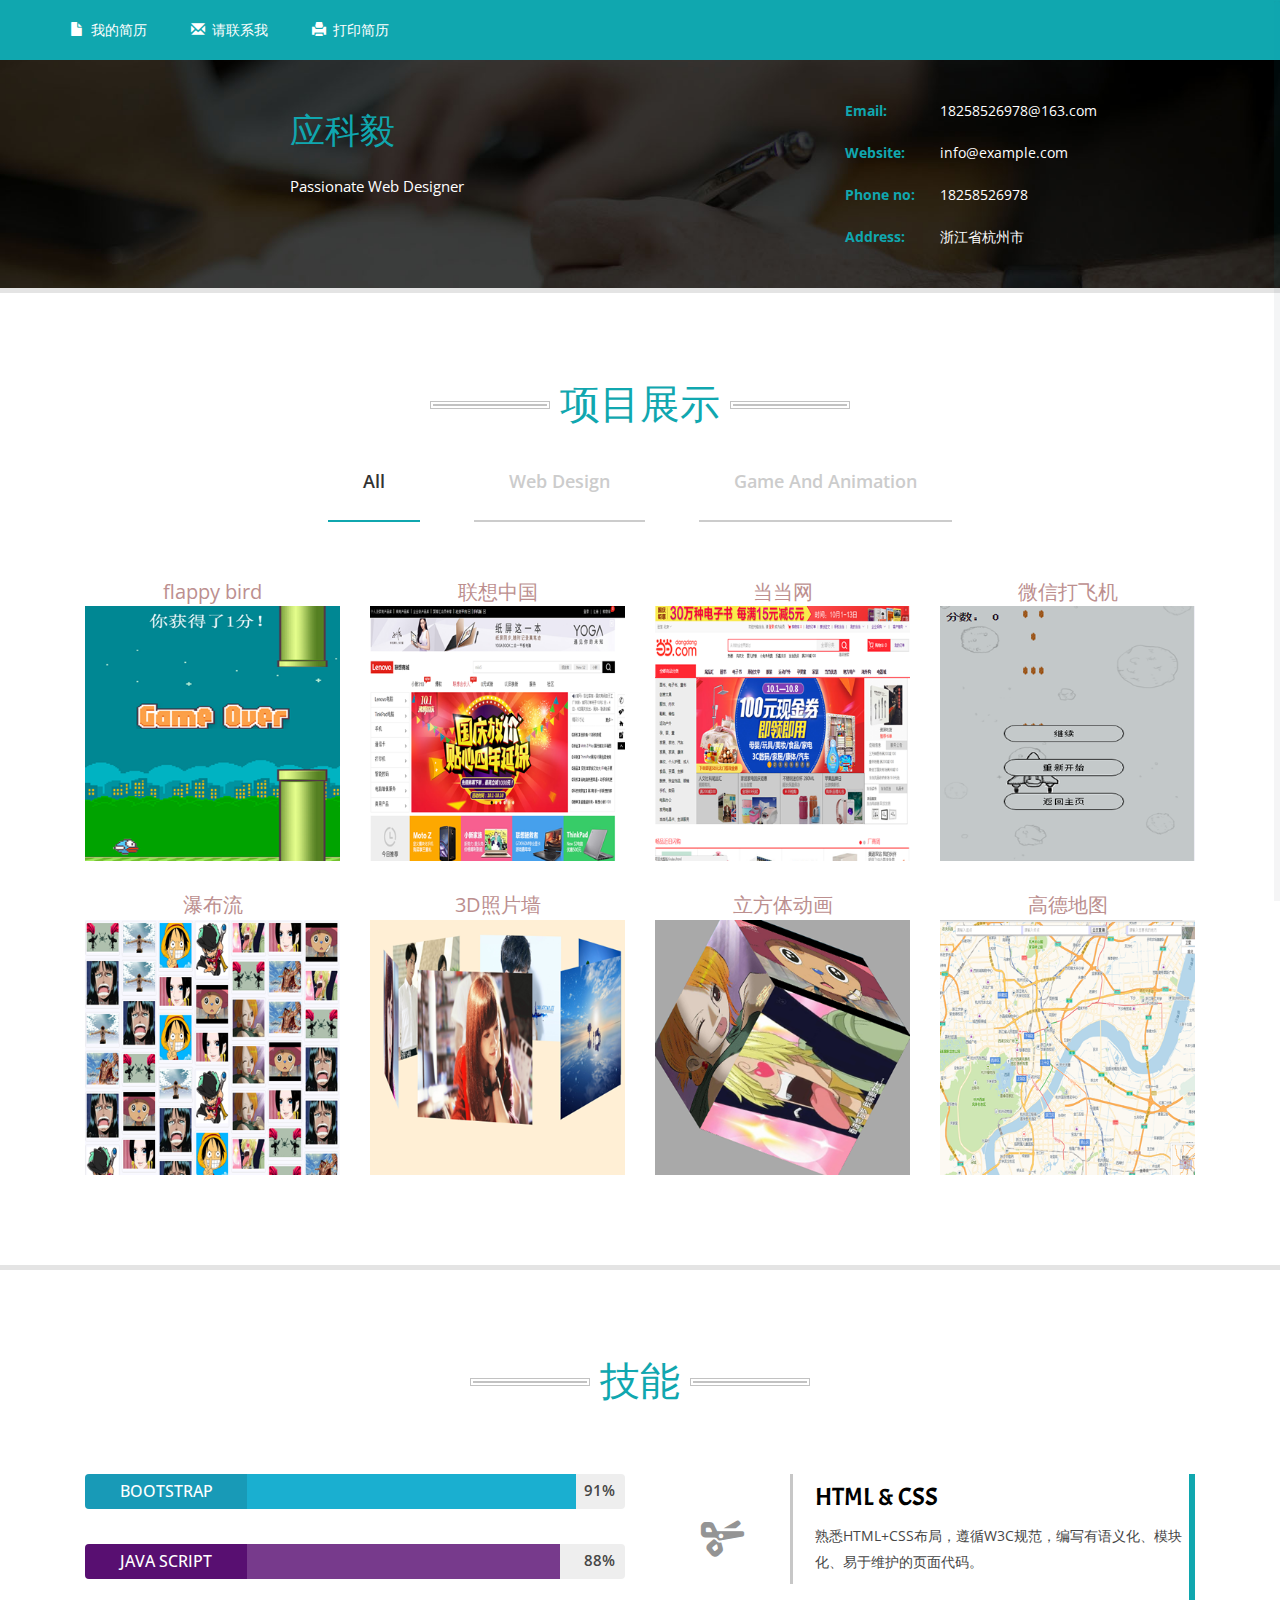
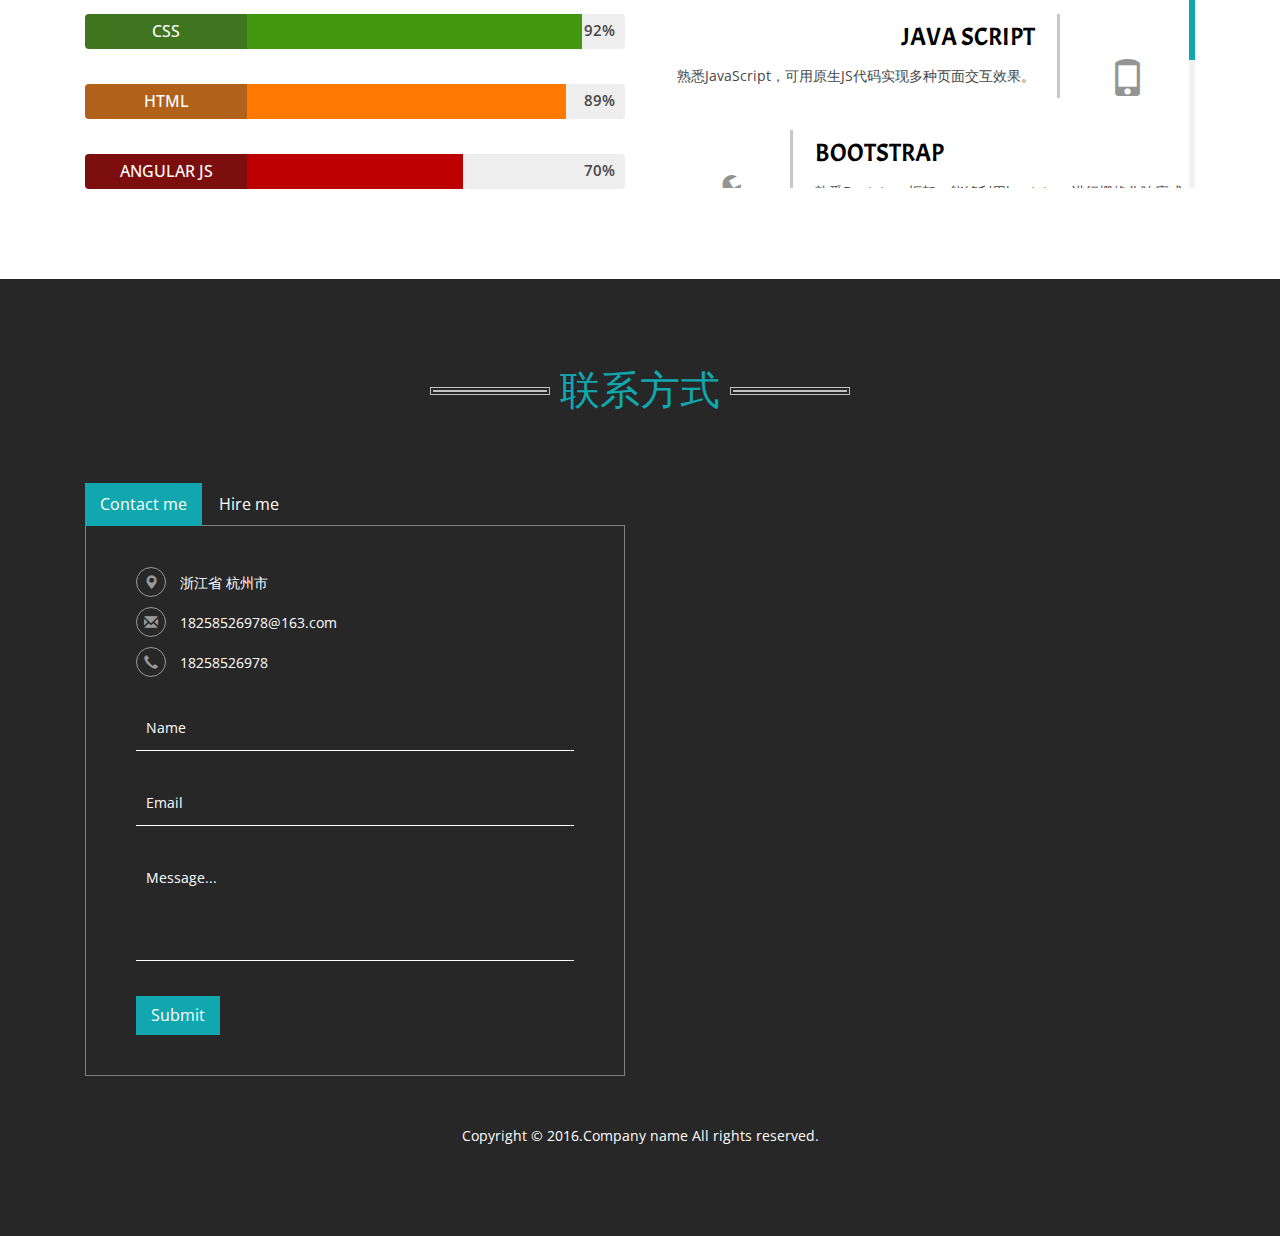
==== commit f25bde4b: "2.7.1" ====
--- a/index.html
+++ b/index.html
@@ -1,4 +1,4 @@
-<!DOCTYPE html>
+﻿<!DOCTYPE html>
 <html>
 <head>
 <title>Home</title>
@@ -399,7 +399,7 @@
 <!-- more skills -->
 <div class="more">
 	<div class="container">
-		<h3 class="tittle ">Skills</h3>
+		<h3 class="tittle ">技能</h3>
 		<div class="col-md-6 skill-left ">
 			<div class="progress">
 				  <div class="progress-bar progress-bar-success" style="width: 30%">BOOTSTRAP
@@ -504,7 +504,7 @@
 <!-- contact -->
 <div id="emailme" class="contact">
 	<div class="container">
-		<h3 class="tittle">Contact</h3>
+		<h3 class="tittle">联系方式</h3>
 		<div class="col-md-6 contact-left ">
 			<div class="horizontal-tab">
 				<ul class="nav nav-tabs">
@@ -515,9 +515,9 @@
 					<div class="tab-pane active in" id="tab1">
 						<div class="contact-form">
 							<ul>
-								<li><i class="glyphicon glyphicon-map-marker" aria-hidden="true"></i>1234k Avenue, 4th block, <span>Newyork City.</span></li>
-								<li><i class="glyphicon glyphicon-envelope" aria-hidden="true"></i><a href="mailto:info@example.com">info@example.com</a></li>
-								<li><i class="glyphicon glyphicon-earphone" aria-hidden="true"></i>+1234 567 567</li>
+								<li><i class="glyphicon glyphicon-map-marker" aria-hidden="true"></i>浙江省 <span>杭州市</span></li>
+								<li><i class="glyphicon glyphicon-envelope" aria-hidden="true"></i><a href="mailto:info@example.com">18258526978@163.com</a></li>
+								<li><i class="glyphicon glyphicon-earphone" aria-hidden="true"></i>18258526978</li>
 							</ul>
 							<form>
 								<input type="text" value="Name" onfocus="this.value = '';" onblur="if (this.value == '') {this.value = 'Name';}" required="">
